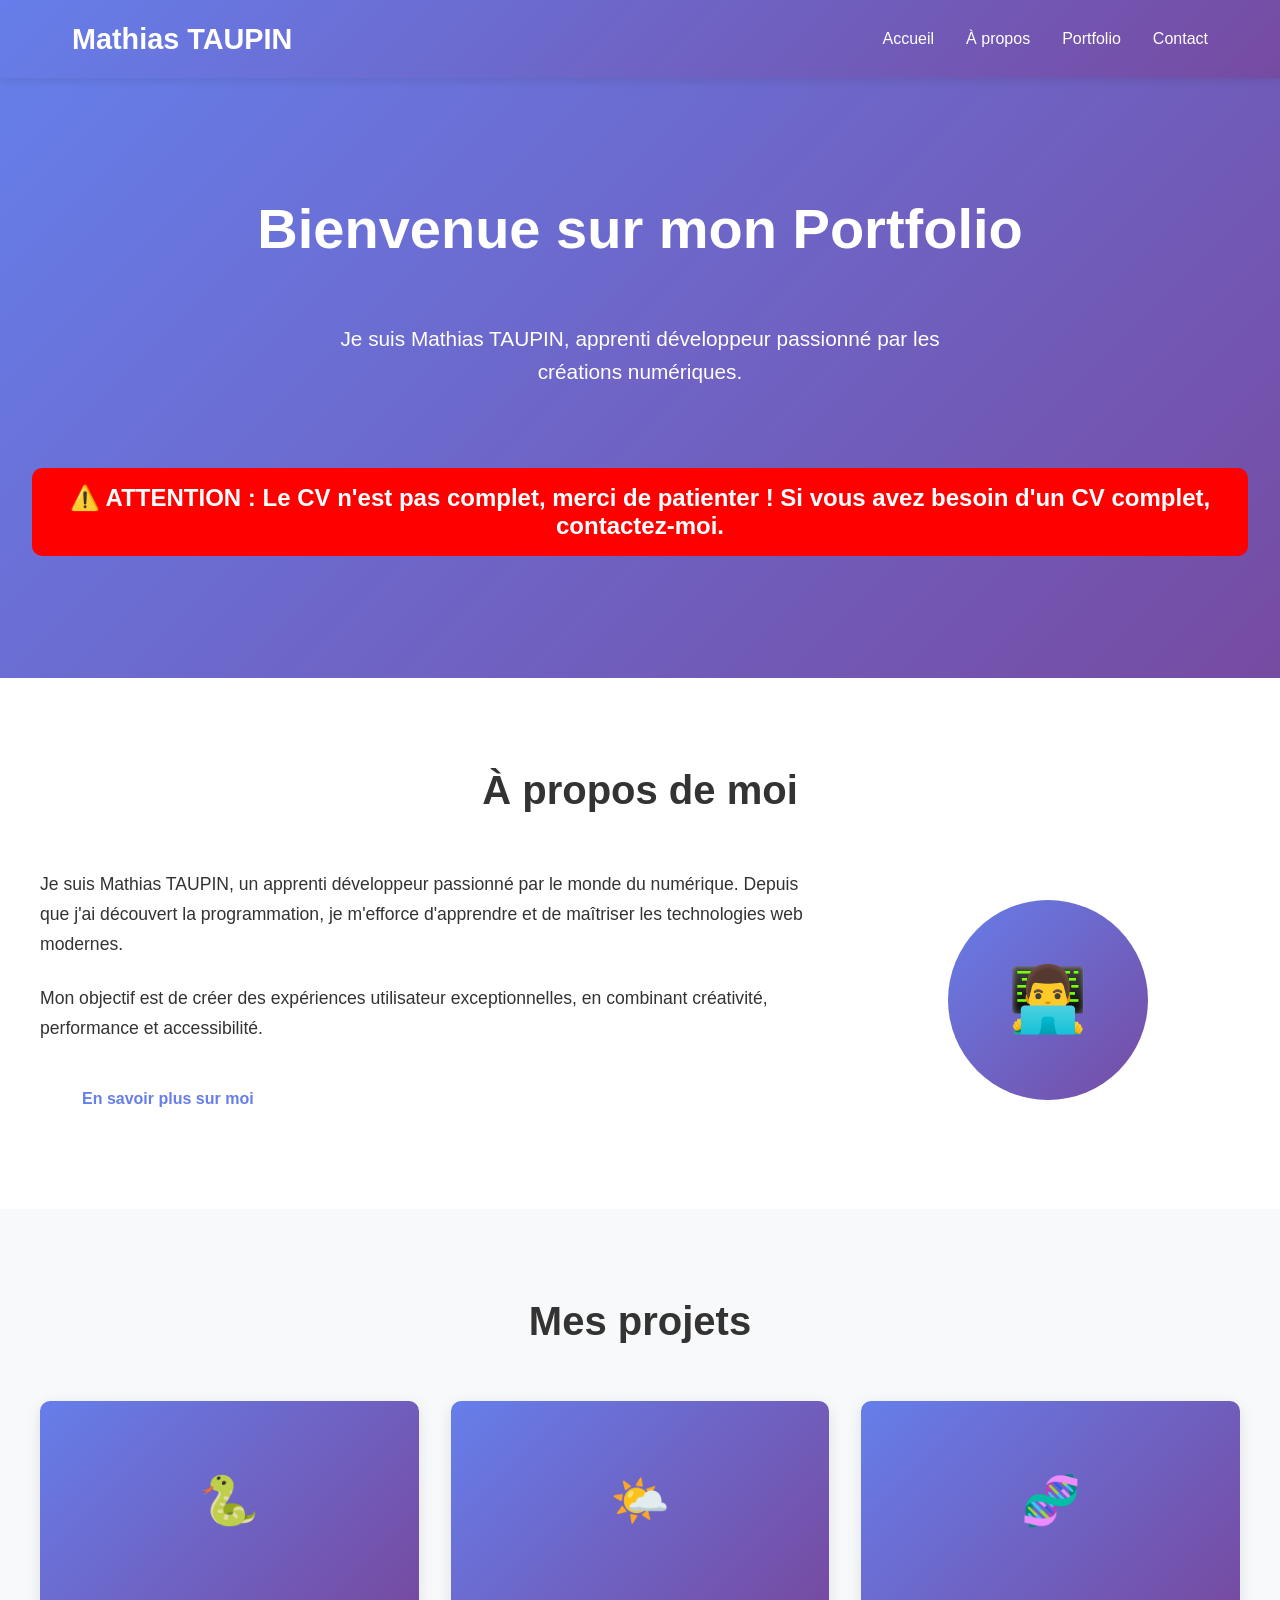
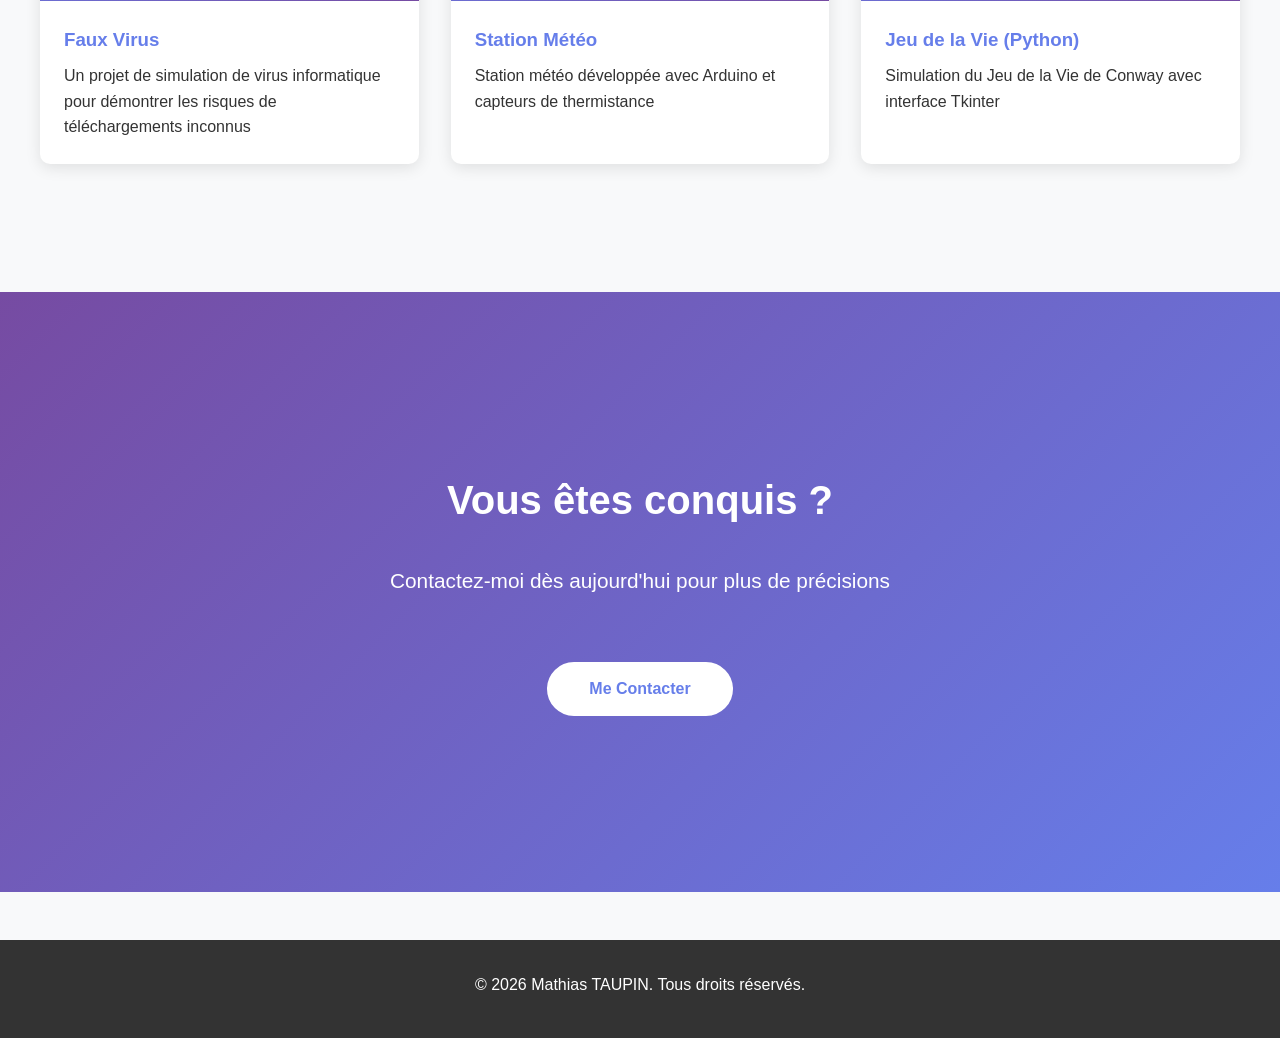
==== index.html @ 93050a23 "tout ajout de jeu de la vie cv corrige de A à Z" ====
<!DOCTYPE html>
<html lang="fr">
<head>
    <meta charset="UTF-8">
    <meta name="viewport" content="width=device-width, initial-scale=1.0">
    <title>Portfolio Mathias TAUPIN</title>
    <link rel="stylesheet" href="css/styles.css">
</head>
<body>
    <!-- Header -->
    <header>
        
        <nav>
            <div class="logo">Mathias TAUPIN</div>
            <ul class="nav-links">
                <li><a onclick="scrollToSection('accueil')">Accueil</a></li>
                <li><a href="about/index.html">À propos</a></li>
                <li><a onclick="scrollToSection('portfolio')">Portfolio</a></li>
                <li><a href="contact/index.html">Contact</a></li>
            </ul>
            <button class="toggle-menu" onclick="toggleMenu()">☰</button>
        </nav>
    </header>

    <!-- Hero Section -->
    <section class="hero" id="accueil">
        <h1>Bienvenue sur mon Portfolio</h1>
        <p>Je suis Mathias TAUPIN, apprenti développeur passionné par les créations numériques.</p>
        <button style="background: red; color: white; padding: 1rem; font-size: 1.5rem; font-weight: bold; text-align: center; border-radius: 10px; margin: 1rem 0; border: none; cursor: pointer; display: block; width: 100%;" onclick="alert('Contactez-moi : mathiastaupin.contact@gmail.com')">
            ⚠️ ATTENTION : Le CV n'est pas complet, merci de patienter ! Si vous avez besoin d'un CV complet, contactez-moi.
        </button>
    </section>

    <!-- About Section -->
    <section class="about">
        <div class="about-container">
            <h2 class="section-title">À propos de moi</h2>
            <div class="about-content">
                <div class="about-text">
                    <p>Je suis Mathias TAUPIN, un apprenti développeur passionné par le monde du numérique. Depuis que j'ai découvert la programmation, je m'efforce d'apprendre et de maîtriser les technologies web modernes.</p>
                    <p>Mon objectif est de créer des expériences utilisateur exceptionnelles, en combinant créativité, performance et accessibilité.</p>
                    <a href="about/index.html" class="cta-button">En savoir plus sur moi</a>
                </div>
                <div class="about-image">
                    <!-- Vous pouvez ajouter une photo ici -->
                    <div class="placeholder-image">👨‍💻</div>
                </div>
            </div>
        </div>
    </section>

    <!-- Portfolio Section -->
    <section class="portfolio" id="portfolio">
        <div class="portfolio-container">
            <h2 class="section-title">Mes projets</h2>
            <div class="portfolio-grid">
                <article class="portfolio-item" onclick="window.location.href='projects/01-faux-virus/index.html'">
                    <div class="portfolio-image">🐍</div>
                    <div class="portfolio-info">
                        <h3>Faux Virus</h3>
                        <p>Un projet de simulation de virus informatique pour démontrer les risques de téléchargements inconnus</p>
                    </div>
                </article>
                <article class="portfolio-item" onclick="window.location.href='projects/02-station-meteo/index.html'">
                    <div class="portfolio-image">🌤️</div>
                    <div class="portfolio-info">
                        <h3>Station Météo</h3>
                        <p>Station météo développée avec Arduino et capteurs de thermistance</p>
                    </div>
                </article>
                <article class="portfolio-item" onclick="window.location.href='projects/03-jeu-de-la-vie/index.html'">
                    <div class="portfolio-image">🧬</div>
                    <div class="portfolio-info">
                        <h3>Jeu de la Vie (Python)</h3>
                        <p>Simulation du Jeu de la Vie de Conway avec interface Tkinter</p>
                    </div>
                </article>
            </div>
        </div>
    </section>

    <!-- Contact Section -->
    <section class="hero" id="contact" style="background: linear-gradient(135deg, #764ba2 0%, #667eea 100%); margin-top: 3rem;">
        <h2 style="font-size: 2.5rem;">Vous êtes conquis ?</h2>
        <p>Contactez-moi dès aujourd'hui pour plus de précisions</p>
        <button class="cta-button" onclick="window.location.href='contact/index.html'">Me Contacter</button>
    </section>

    <!-- Footer -->
    <footer>
        <p>&copy; 2026 Mathias TAUPIN. Tous droits réservés.</p>
    </footer>

    <script src="js/script.js"></script>
</body>
</html>
---- css/styles.css ----
* {
    margin: 0;
    padding: 0;
    box-sizing: border-box;
}

body {
    font-family: 'Segoe UI', Tahoma, Geneva, Verdana, sans-serif;
    line-height: 1.6;
    color: #333;
    background: #f8f9fa;
}

/* Header et Navigation */
header {
    background: linear-gradient(135deg, #667eea 0%, #764ba2 100%);
    color: white;
    padding: 1rem 0;
    position: sticky;
    top: 0;
    z-index: 100;
    box-shadow: 0 2px 10px rgba(0,0,0,0.1);
}

nav {
    display: flex;
    justify-content: space-between;
    align-items: center;
    max-width: 1200px;
    margin: 0 auto;
    padding: 0 2rem;
}

.logo {
    font-size: 1.8rem;
    font-weight: bold;
}

.nav-links {
    display: flex;
    list-style: none;
    gap: 2rem;
}

.nav-links a {
    color: white;
    text-decoration: none;
    transition: opacity 0.3s;
    cursor: pointer;
}

.nav-links a:hover {
    opacity: 0.8;
    text-decoration: underline;
}

.toggle-menu {
    display: none;
    background: none;
    border: none;
    color: white;
    font-size: 1.5rem;
    cursor: pointer;
}

/* Section Hero */
.hero {
    background: linear-gradient(135deg, #667eea 0%, #764ba2 100%);
    color: white;
    padding: 6rem 2rem;
    text-align: center;
    min-height: 600px;
    display: flex;
    align-items: center;
    justify-content: center;
    flex-direction: column;
    gap: 2rem;
}

.hero h1 {
    font-size: 3.5rem;
    margin-bottom: 1rem;
    animation: slideDown 0.8s ease-out;
}

.hero p {
    font-size: 1.3rem;
    max-width: 600px;
    margin-bottom: 2rem;
    animation: fadeIn 1s ease-out;
}

.cta-button {
    display: inline-block;
    background: white;
    color: #667eea;
    padding: 1rem 2.5rem;
    border-radius: 50px;
    text-decoration: none;
    font-weight: bold;
    transition: all 0.3s;
    border: 2px solid white;
    cursor: pointer;
    font-size: 1rem;
}

.cta-button:hover {
    background: transparent;
    color: white;
    transform: scale(1.05);
}

/* Section About */
.about {
    padding: 5rem 2rem;
    background: white;
}

.about-container {
    max-width: 1200px;
    margin: 0 auto;
}

.about-content {
    display: grid;
    grid-template-columns: 2fr 1fr;
    gap: 3rem;
    align-items: center;
}

.about-text p {
    margin-bottom: 1.5rem;
    font-size: 1.1rem;
    line-height: 1.7;
}

.placeholder-image {
    width: 200px;
    height: 200px;
    background: linear-gradient(135deg, #667eea 0%, #764ba2 100%);
    border-radius: 50%;
    display: flex;
    align-items: center;
    justify-content: center;
    font-size: 4rem;
    color: white;
    margin: 0 auto;
}

/* Section Features */
.features {
    max-width: 1200px;
    margin: -50px auto 3rem;
    padding: 0 2rem;
}

.features-grid {
    display: grid;
    grid-template-columns: repeat(auto-fit, minmax(280px, 1fr));
    gap: 2rem;
}

.feature-card {
    background: white;
    padding: 2rem;
    border-radius: 10px;
    text-align: center;
    box-shadow: 0 4px 15px rgba(0,0,0,0.1);
    transition: transform 0.3s, box-shadow 0.3s;
}

.feature-card:hover {
    transform: translateY(-10px);
    box-shadow: 0 8px 25px rgba(0,0,0,0.15);
}

.feature-icon {
    font-size: 3rem;
    margin-bottom: 1rem;
}

.feature-card h3 {
    margin-bottom: 1rem;
    color: #667eea;
}

/* Section Services */
.services {
    padding: 5rem 2rem;
    background: white;
}

.services-container {
    max-width: 1200px;
    margin: 0 auto;
}

.section-title {
    text-align: center;
    font-size: 2.5rem;
    margin-bottom: 3rem;
    color: #333;
}

.services-grid {
    display: grid;
    grid-template-columns: repeat(auto-fit, minmax(250px, 1fr));
    gap: 2rem;
}

.service-item {
    padding: 2rem;
    border-left: 4px solid #667eea;
    background: #f8f9fa;
    border-radius: 8px;
    transition: all 0.3s;
}

.service-item:hover {
    background: white;
    box-shadow: 0 5px 20px rgba(0,0,0,0.1);
    border-left-color: #764ba2;
}

.service-item h4 {
    color: #667eea;
    margin-bottom: 1rem;
    font-size: 1.3rem;
}

/* Section Portfolio */
.portfolio {
    padding: 5rem 2rem;
    background: #f8f9fa;
}

.portfolio-container {
    max-width: 1200px;
    margin: 0 auto;
}

.portfolio-grid {
    display: grid;
    grid-template-columns: repeat(auto-fit, minmax(300px, 1fr));
    gap: 2rem;
}

.portfolio-item {
    background: white;
    border-radius: 10px;
    overflow: hidden;
    box-shadow: 0 4px 15px rgba(0,0,0,0.1);
    transition: transform 0.3s;
}

.portfolio-item:hover {
    transform: scale(1.05);
}

.portfolio-image {
    width: 100%;
    height: 200px;
    background: linear-gradient(135deg, #667eea 0%, #764ba2 100%);
    display: flex;
    align-items: center;
    justify-content: center;
    font-size: 3rem;
    color: white;
}

.portfolio-info {
    padding: 1.5rem;
}

.portfolio-info h3 {
    color: #667eea;
    margin-bottom: 0.5rem;
}

/* Footer */
footer {
    background: #333;
    color: white;
    text-align: center;
    padding: 2rem;
    margin-top: 3rem;
}

footer p {
    margin-bottom: 0.5rem;
}

.social-links {
    margin-top: 1rem;
    display: flex;
    justify-content: center;
    gap: 1.5rem;
}

.social-links a {
    color: white;
    text-decoration: none;
    font-size: 1.2rem;
    transition: color 0.3s;
}

.social-links a:hover {
    color: #667eea;
}

/* Animations */
@keyframes slideDown {
    from {
        opacity: 0;
        transform: translateY(-30px);
    }
    to {
        opacity: 1;
        transform: translateY(0);
    }
}

@keyframes fadeIn {
    from {
        opacity: 0;
    }
    to {
        opacity: 1;
    }
}

/* Responsive Design */
@media (max-width: 768px) {
    .nav-links {
        display: none;
        position: absolute;
        top: 60px;
        right: 0;
        background: #667eea;
        flex-direction: column;
        width: 100%;
        text-align: center;
        gap: 1rem;
        padding: 2rem 0;
    }

    .nav-links.active {
        display: flex;
    }

    .toggle-menu {
        display: block;
    }

    .hero h1 {
        font-size: 2rem;
    }

    .hero p {
        font-size: 1rem;
    }

    .section-title {
        font-size: 2rem;
    }

    nav {
        padding: 0 1rem;
    }

    .features {
        margin-top: -30px;
    }

    .about-content {
        grid-template-columns: 1fr;
        text-align: center;
    }

    .placeholder-image {
        width: 150px;
        height: 150px;
        font-size: 3rem;
    }
}

@media (max-width: 480px) {
    .hero {
        padding: 3rem 1rem;
        min-height: 400px;
    }

    .hero h1 {
        font-size: 1.8rem;
    }

    .cta-button {
        padding: 0.8rem 1.5rem;
        font-size: 0.9rem;
    }
}
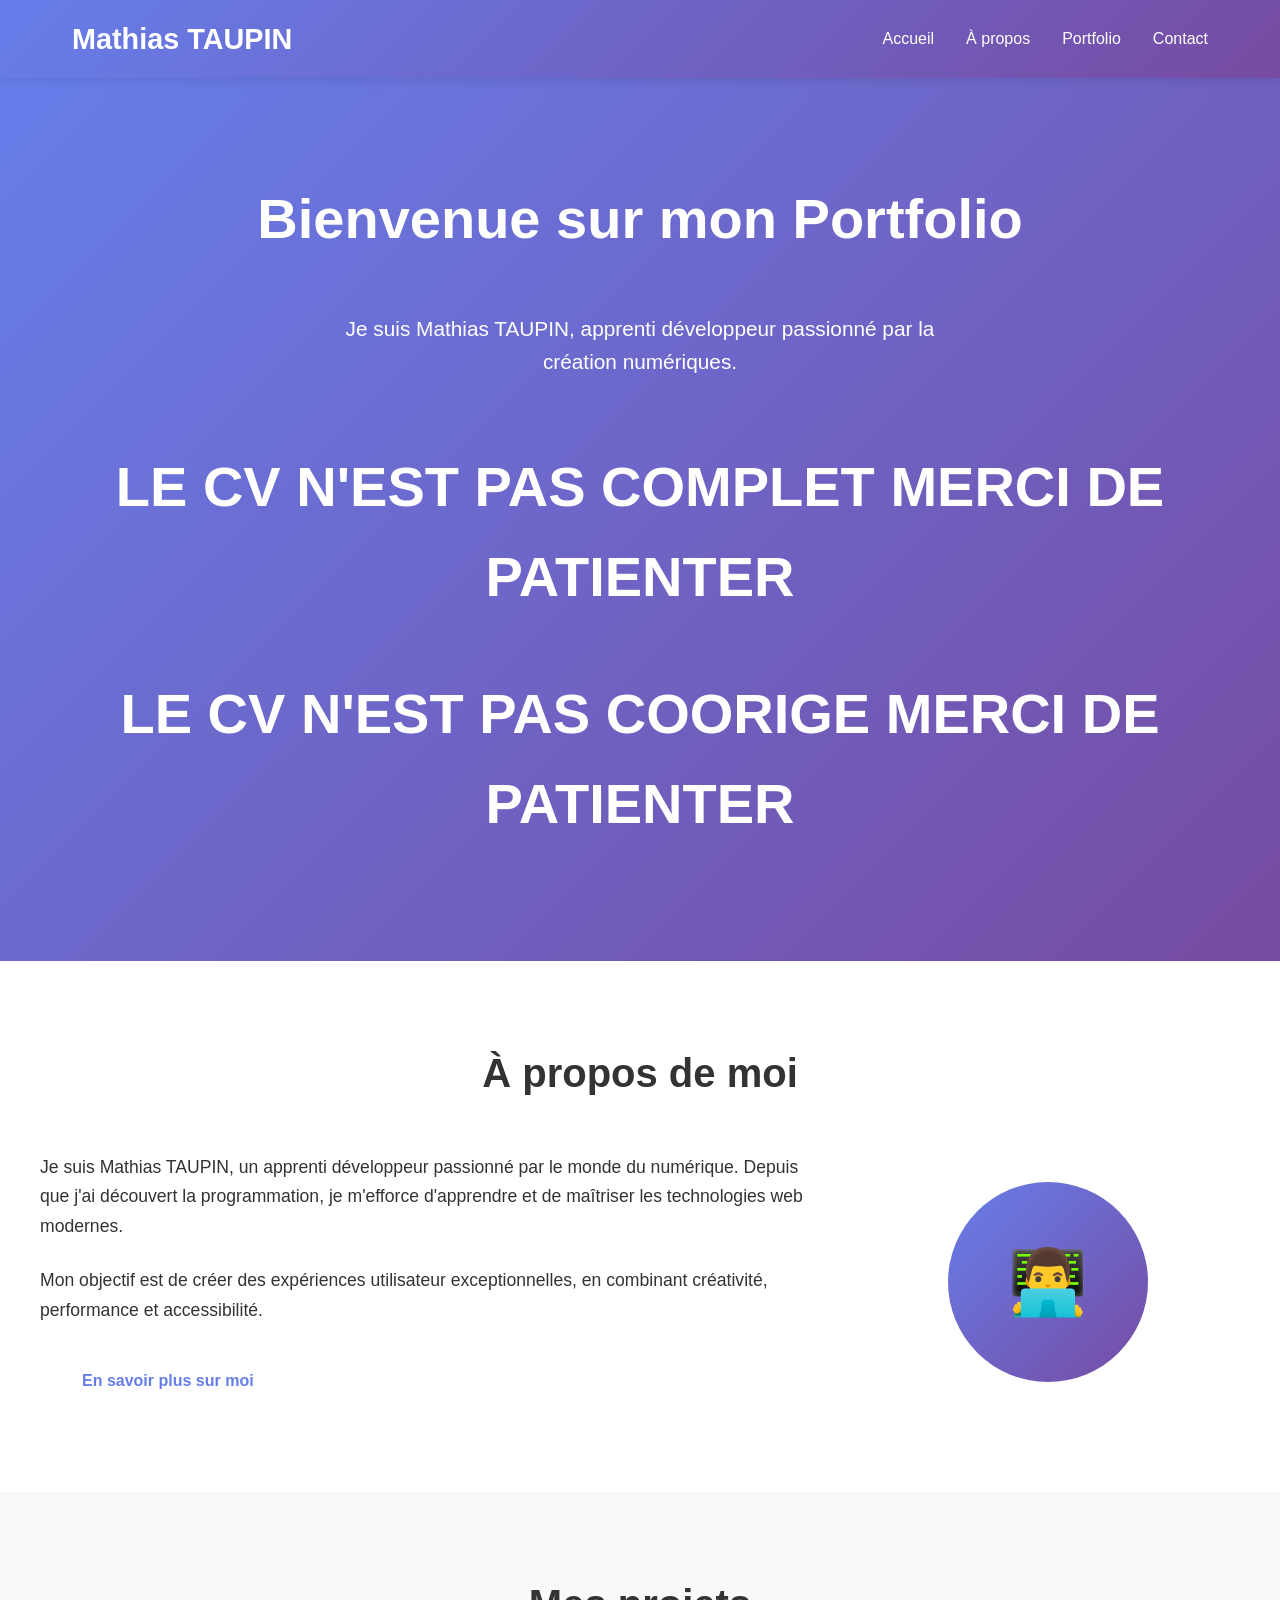
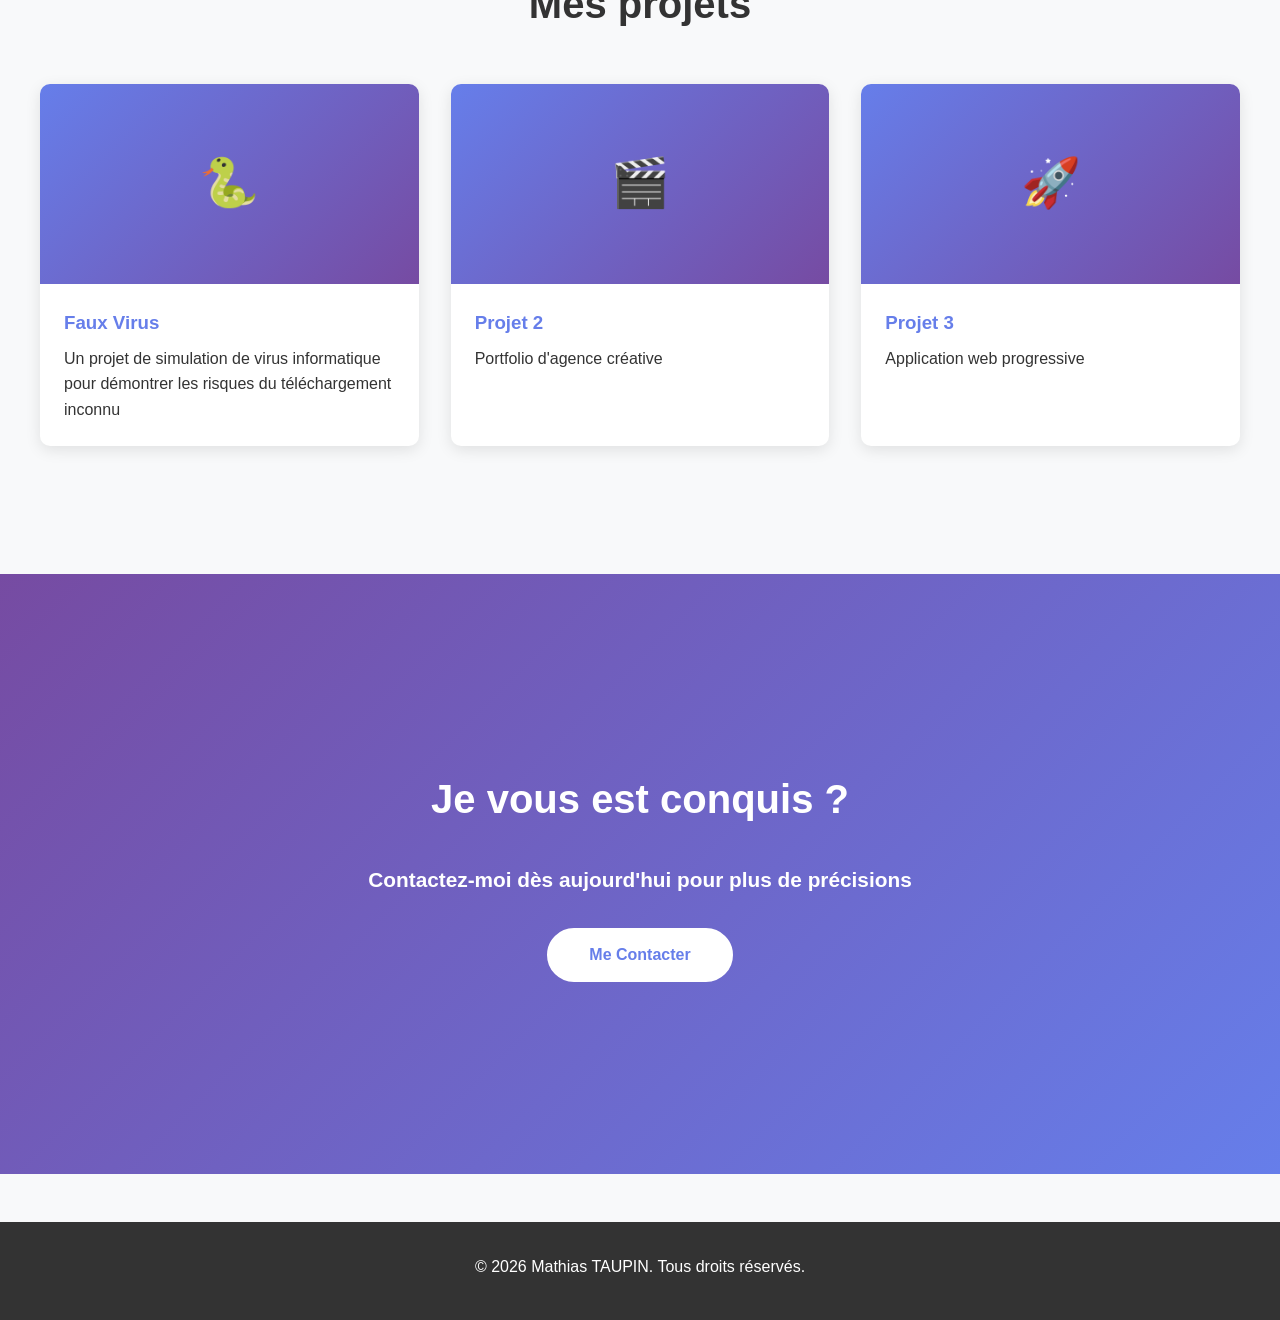
==== commit d43a218e: "Update index.html" ====
--- a/index.html
+++ b/index.html
@@ -16,7 +16,7 @@
                 <li><a onclick="scrollToSection('accueil')">Accueil</a></li>
                 <li><a href="about/index.html">À propos</a></li>
                 <li><a onclick="scrollToSection('portfolio')">Portfolio</a></li>
-                <li><a href="contact/index.html">Contact</a></li>
+                <li><a onclick="scrollToSection('contact')">Contact</a></li>
             </ul>
             <button class="toggle-menu" onclick="toggleMenu()">☰</button>
         </nav>
@@ -25,10 +25,9 @@
     <!-- Hero Section -->
     <section class="hero" id="accueil">
         <h1>Bienvenue sur mon Portfolio</h1>
-        <p>Je suis Mathias TAUPIN, apprenti développeur passionné par les créations numériques.</p>
-        <button style="background: red; color: white; padding: 1rem; font-size: 1.5rem; font-weight: bold; text-align: center; border-radius: 10px; margin: 1rem 0; border: none; cursor: pointer; display: block; width: 100%;" onclick="alert('Contactez-moi : mathiastaupin.contact@gmail.com')">
-            ⚠️ ATTENTION : Le CV n'est pas complet, merci de patienter ! Si vous avez besoin d'un CV complet, contactez-moi.
-        </button>
+        <p>Je suis Mathias TAUPIN, apprenti développeur passionné par la création numériques.</p>
+        <h1> LE CV N'EST PAS COMPLET MERCI DE PATIENTER</h1>
+        <h1> LE CV N'EST PAS COORIGE MERCI DE PATIENTER</h1>
     </section>
 
     <!-- About Section -->
@@ -58,21 +57,21 @@
                     <div class="portfolio-image">🐍</div>
                     <div class="portfolio-info">
                         <h3>Faux Virus</h3>
-                        <p>Un projet de simulation de virus informatique pour démontrer les risques de téléchargements inconnus</p>
+                        <p>Un projet de simulation de virus informatique pour démontrer les risques du téléchargement inconnu</p>
                     </div>
                 </article>
-                <article class="portfolio-item" onclick="window.location.href='projects/02-station-meteo/index.html'">
-                    <div class="portfolio-image">🌤️</div>
+                <article class="portfolio-item">
+                    <div class="portfolio-image">🎬</div>
                     <div class="portfolio-info">
-                        <h3>Station Météo</h3>
-                        <p>Station météo développée avec Arduino et capteurs de thermistance</p>
+                        <h3>Projet 2</h3>
+                        <p>Portfolio d'agence créative</p>
                     </div>
                 </article>
-                <article class="portfolio-item" onclick="window.location.href='projects/03-jeu-de-la-vie/index.html'">
-                    <div class="portfolio-image">🧬</div>
+                <article class="portfolio-item">
+                    <div class="portfolio-image">🚀</div>
                     <div class="portfolio-info">
-                        <h3>Jeu de la Vie (Python)</h3>
-                        <p>Simulation du Jeu de la Vie de Conway avec interface Tkinter</p>
+                        <h3>Projet 3</h3>
+                        <p>Application web progressive</p>
                     </div>
                 </article>
             </div>
@@ -81,9 +80,9 @@
 
     <!-- Contact Section -->
     <section class="hero" id="contact" style="background: linear-gradient(135deg, #764ba2 0%, #667eea 100%); margin-top: 3rem;">
-        <h2 style="font-size: 2.5rem;">Vous êtes conquis ?</h2>
+        <h2 style="font-size: 2.5rem;">Je vous est conquis ? <h2>
         <p>Contactez-moi dès aujourd'hui pour plus de précisions</p>
-        <button class="cta-button" onclick="window.location.href='contact/index.html'">Me Contacter</button>
+        <button class="cta-button" onclick="alert('Contactez-moi : mathiastaupin.contact@gmail.com')">Me Contacter</button>
     </section>
 
     <!-- Footer -->
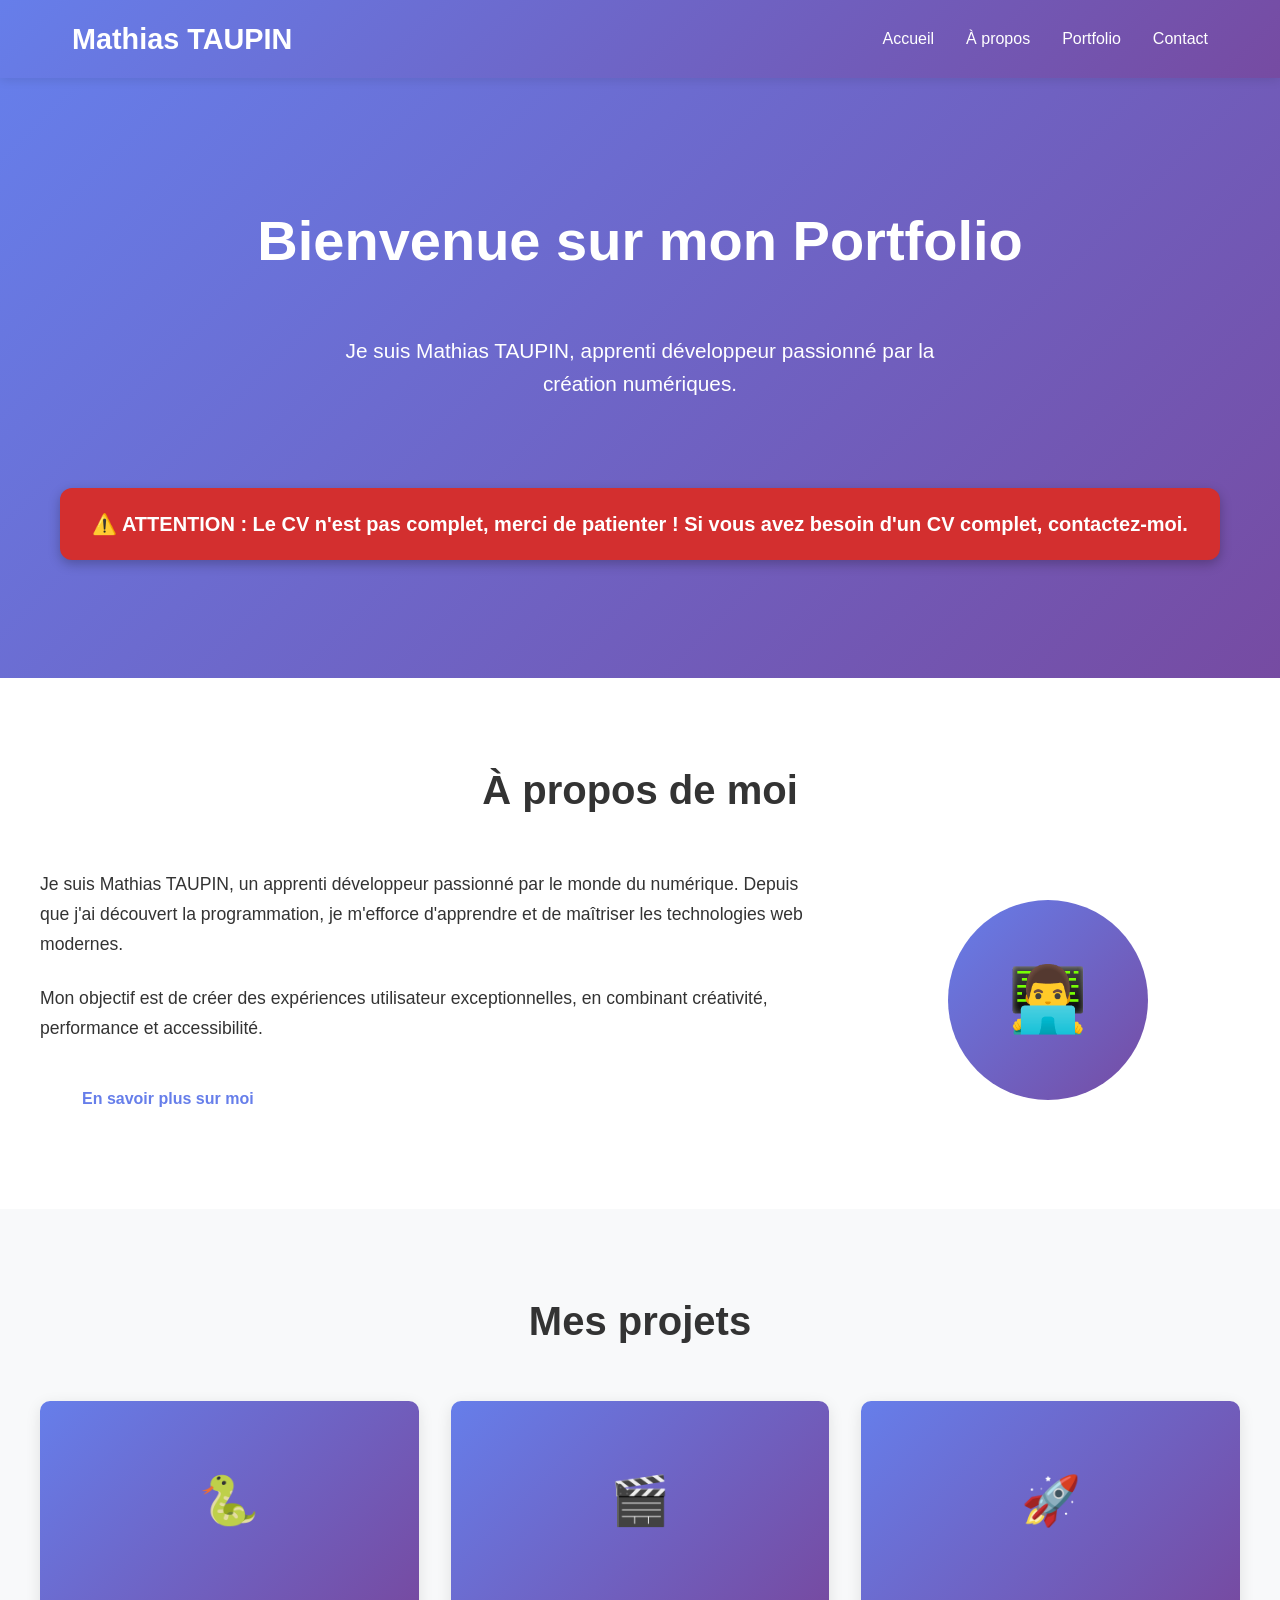
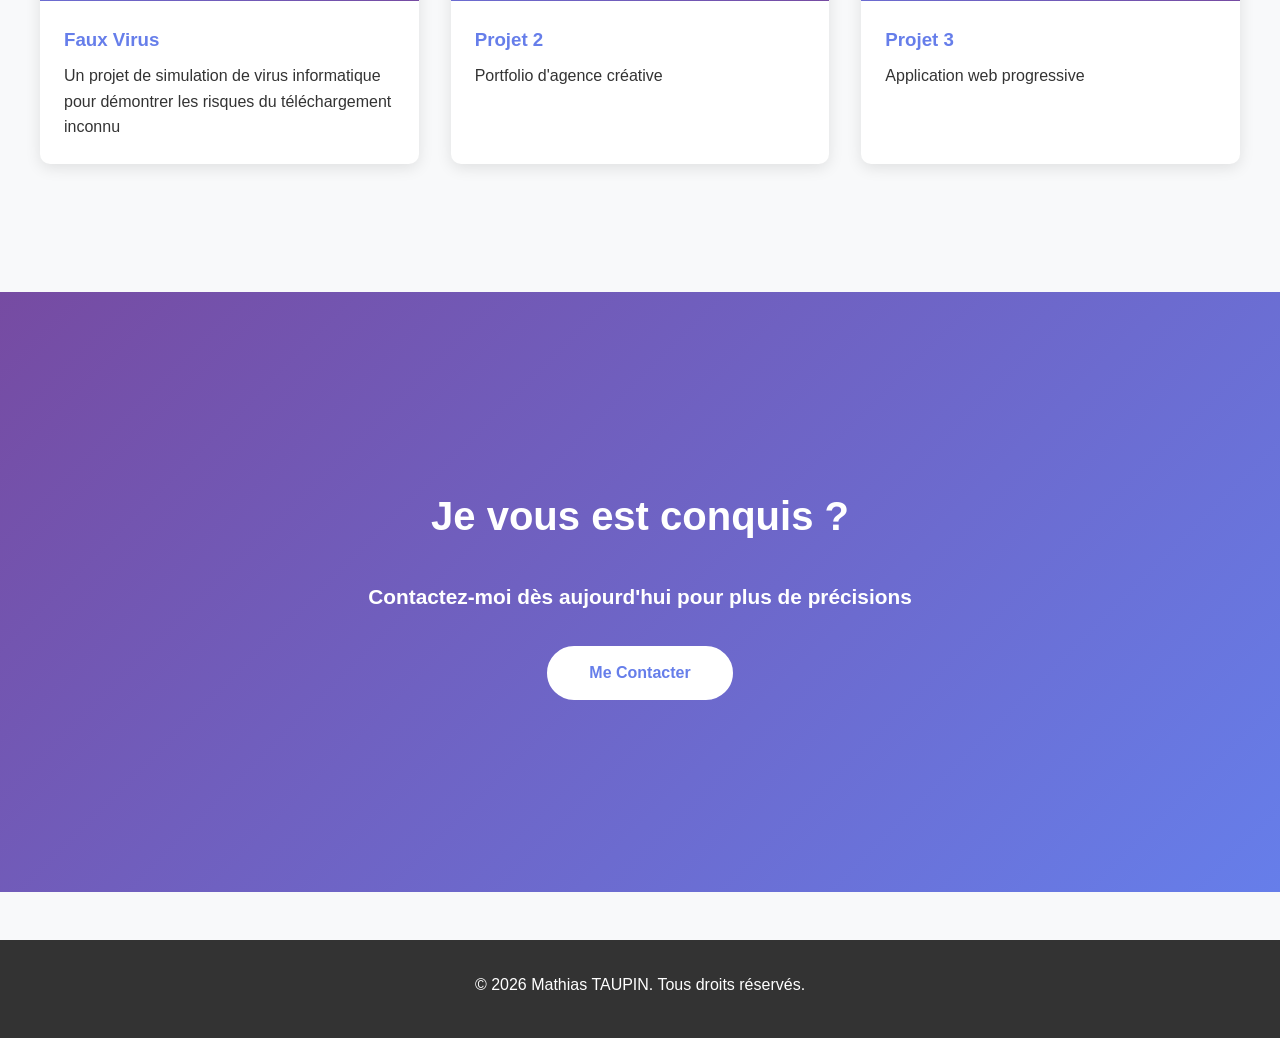
==== commit a426f24b: "pas complet btn" ====
--- a/index.html
+++ b/index.html
@@ -26,8 +26,7 @@
     <section class="hero" id="accueil">
         <h1>Bienvenue sur mon Portfolio</h1>
         <p>Je suis Mathias TAUPIN, apprenti développeur passionné par la création numériques.</p>
-        <h1> LE CV N'EST PAS COMPLET MERCI DE PATIENTER</h1>
-        <h1> LE CV N'EST PAS COORIGE MERCI DE PATIENTER</h1>
+        <div role="alert" style="display: inline-block; margin-top: 1.5rem; padding: 1.25rem 2rem; background-color: #d32f2f; color: #fff; border: 0; border-radius: 0.75rem; font-size: 1.25rem; font-weight: 700; box-shadow: 0 4px 12px rgba(0, 0, 0, 0.25);">⚠️ ATTENTION : Le CV n'est pas complet, merci de patienter ! Si vous avez besoin d'un CV complet, contactez-moi.</div>
     </section>
 
     <!-- About Section -->
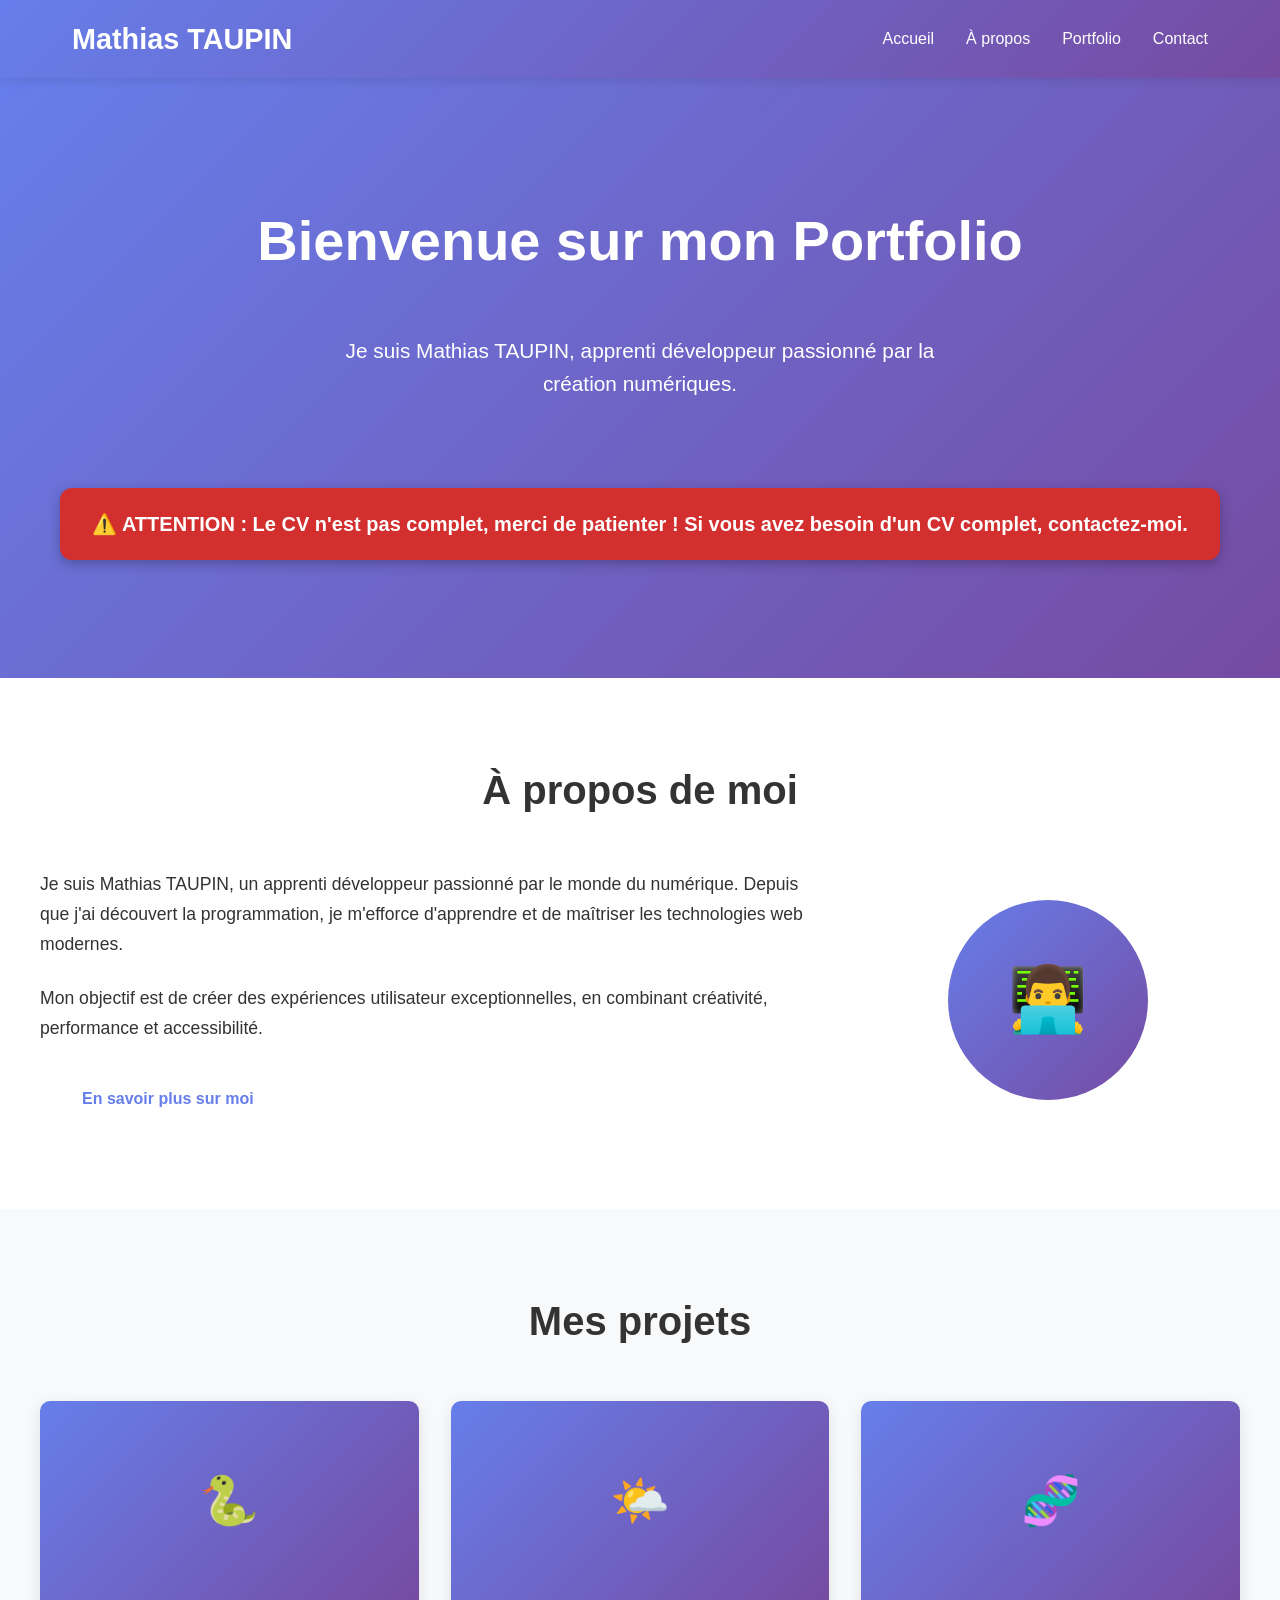
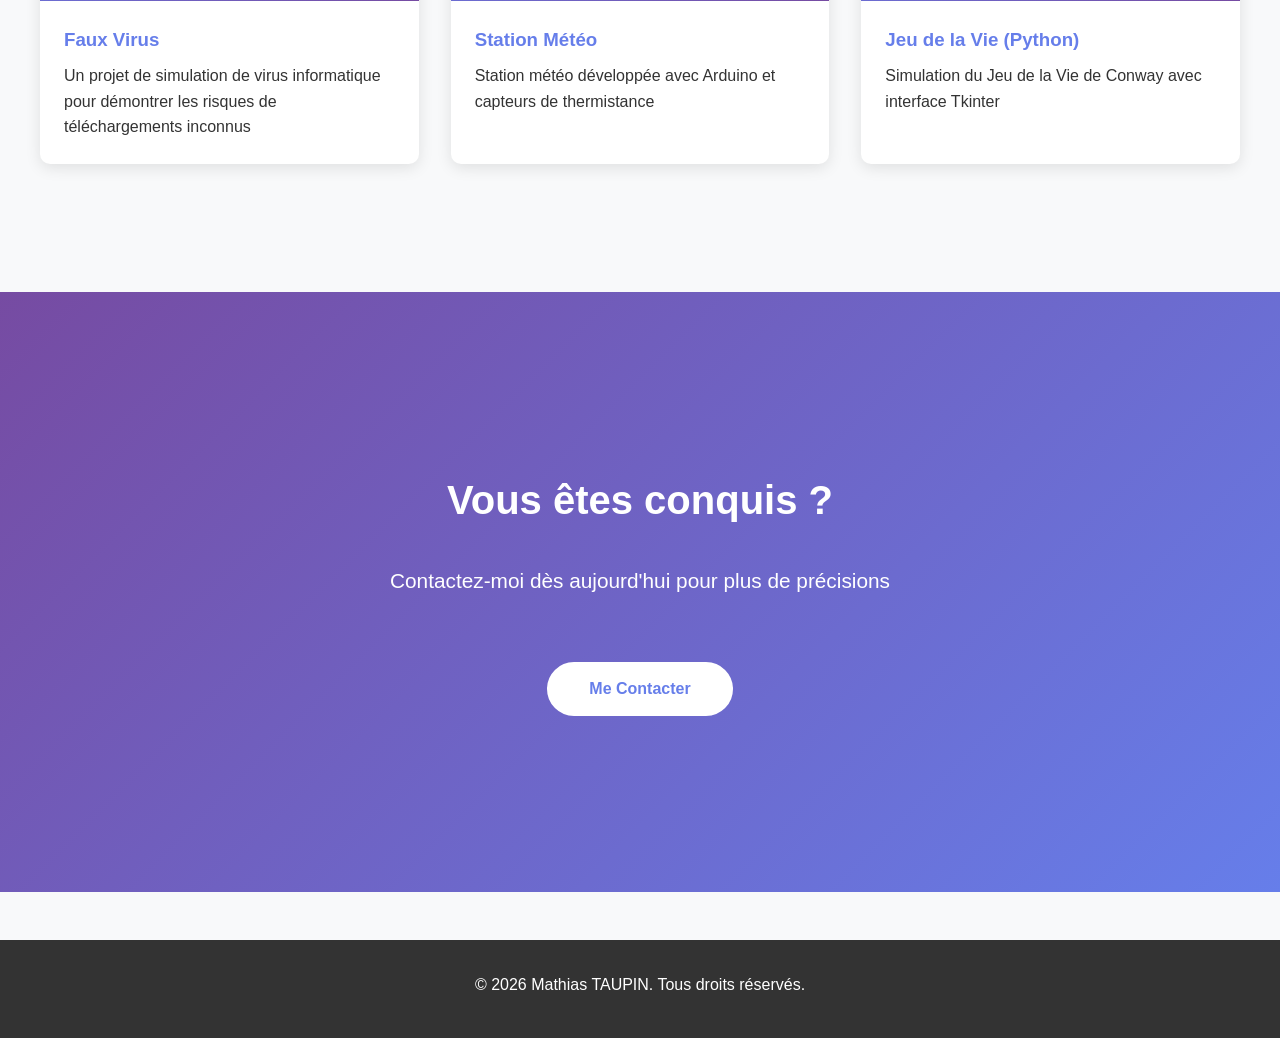
==== commit 0d705ce6: "Merge branch 'main' of https://github.com/MathiasTaupin/CV-DOCKER" ====
--- a/index.html
+++ b/index.html
@@ -16,7 +16,7 @@
                 <li><a onclick="scrollToSection('accueil')">Accueil</a></li>
                 <li><a href="about/index.html">À propos</a></li>
                 <li><a onclick="scrollToSection('portfolio')">Portfolio</a></li>
-                <li><a onclick="scrollToSection('contact')">Contact</a></li>
+                <li><a href="contact/index.html">Contact</a></li>
             </ul>
             <button class="toggle-menu" onclick="toggleMenu()">☰</button>
         </nav>
@@ -56,21 +56,21 @@
                     <div class="portfolio-image">🐍</div>
                     <div class="portfolio-info">
                         <h3>Faux Virus</h3>
-                        <p>Un projet de simulation de virus informatique pour démontrer les risques du téléchargement inconnu</p>
+                        <p>Un projet de simulation de virus informatique pour démontrer les risques de téléchargements inconnus</p>
                     </div>
                 </article>
-                <article class="portfolio-item">
-                    <div class="portfolio-image">🎬</div>
+                <article class="portfolio-item" onclick="window.location.href='projects/02-station-meteo/index.html'">
+                    <div class="portfolio-image">🌤️</div>
                     <div class="portfolio-info">
-                        <h3>Projet 2</h3>
-                        <p>Portfolio d'agence créative</p>
+                        <h3>Station Météo</h3>
+                        <p>Station météo développée avec Arduino et capteurs de thermistance</p>
                     </div>
                 </article>
-                <article class="portfolio-item">
-                    <div class="portfolio-image">🚀</div>
+                <article class="portfolio-item" onclick="window.location.href='projects/03-jeu-de-la-vie/index.html'">
+                    <div class="portfolio-image">🧬</div>
                     <div class="portfolio-info">
-                        <h3>Projet 3</h3>
-                        <p>Application web progressive</p>
+                        <h3>Jeu de la Vie (Python)</h3>
+                        <p>Simulation du Jeu de la Vie de Conway avec interface Tkinter</p>
                     </div>
                 </article>
             </div>
@@ -79,9 +79,9 @@
 
     <!-- Contact Section -->
     <section class="hero" id="contact" style="background: linear-gradient(135deg, #764ba2 0%, #667eea 100%); margin-top: 3rem;">
-        <h2 style="font-size: 2.5rem;">Je vous est conquis ? <h2>
+        <h2 style="font-size: 2.5rem;">Vous êtes conquis ?</h2>
         <p>Contactez-moi dès aujourd'hui pour plus de précisions</p>
-        <button class="cta-button" onclick="alert('Contactez-moi : mathiastaupin.contact@gmail.com')">Me Contacter</button>
+        <button class="cta-button" onclick="window.location.href='contact/index.html'">Me Contacter</button>
     </section>
 
     <!-- Footer -->
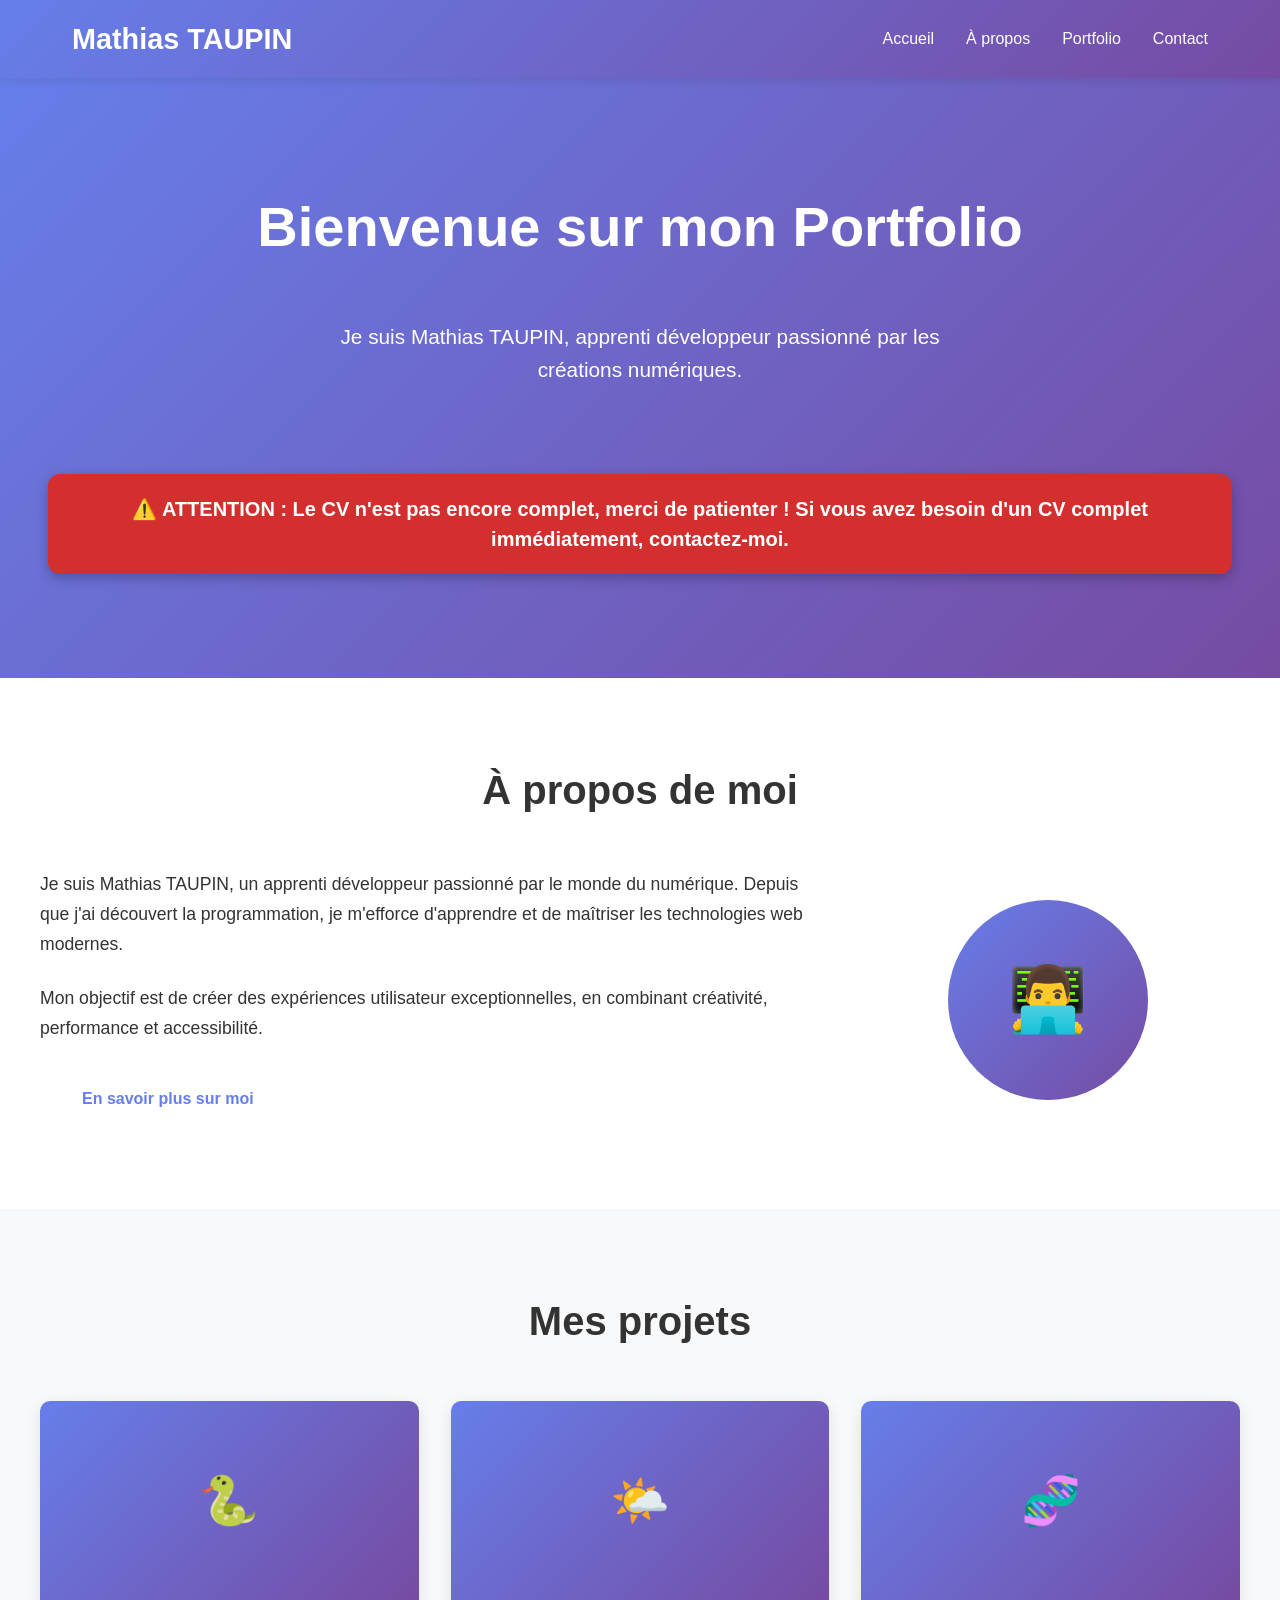
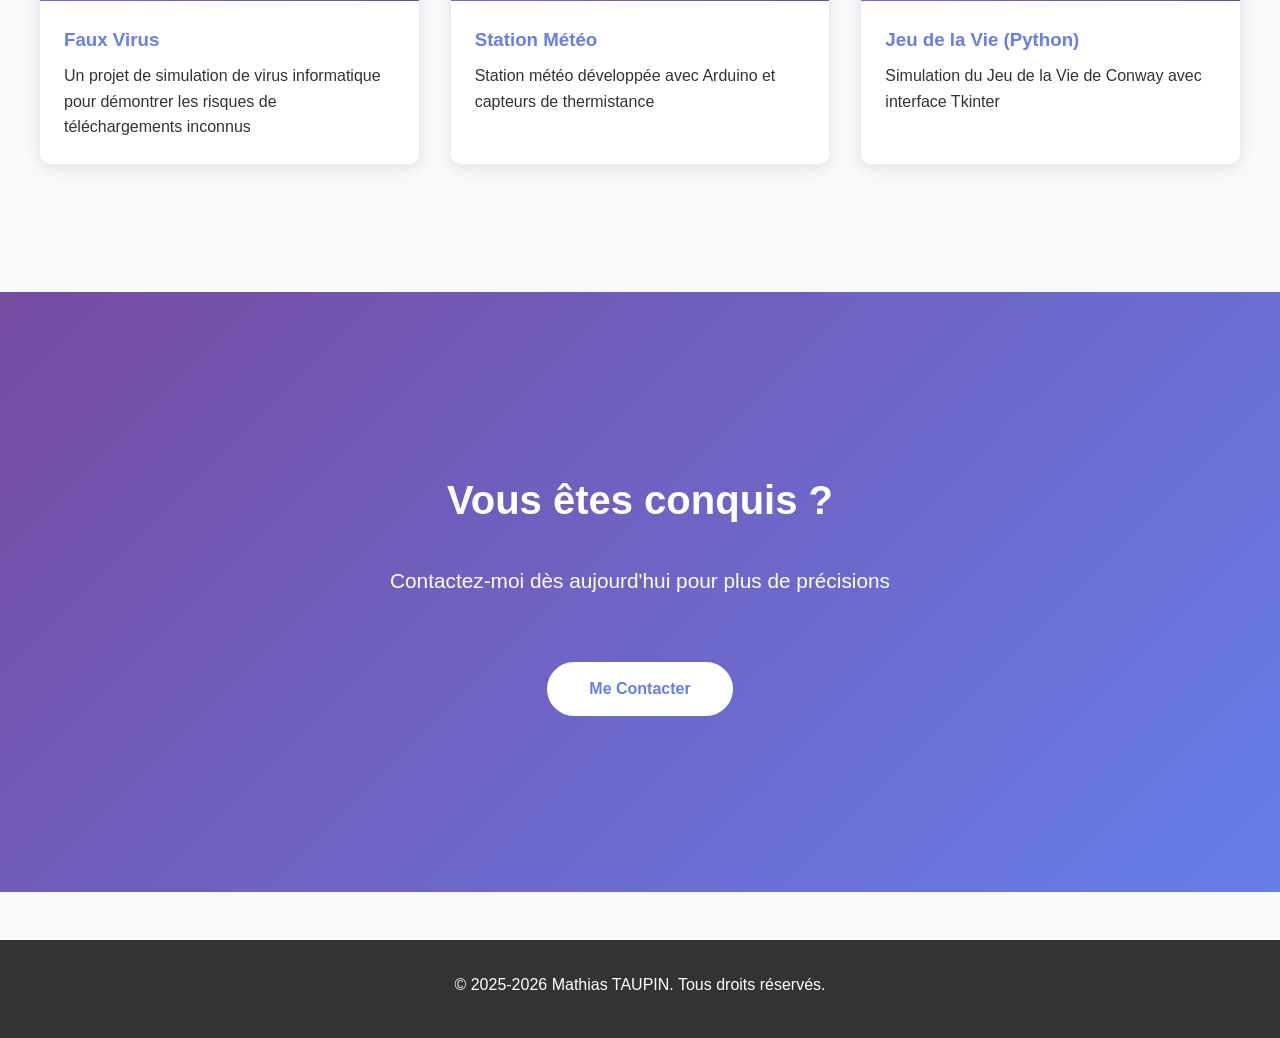
==== commit 2afbdbbb: "main" ====
--- a/index.html
+++ b/index.html
@@ -25,8 +25,8 @@
     <!-- Hero Section -->
     <section class="hero" id="accueil">
         <h1>Bienvenue sur mon Portfolio</h1>
-        <p>Je suis Mathias TAUPIN, apprenti développeur passionné par la création numériques.</p>
-        <div role="alert" style="display: inline-block; margin-top: 1.5rem; padding: 1.25rem 2rem; background-color: #d32f2f; color: #fff; border: 0; border-radius: 0.75rem; font-size: 1.25rem; font-weight: 700; box-shadow: 0 4px 12px rgba(0, 0, 0, 0.25);">⚠️ ATTENTION : Le CV n'est pas complet, merci de patienter ! Si vous avez besoin d'un CV complet, contactez-moi.</div>
+        <p>Je suis Mathias TAUPIN, apprenti développeur passionné par les créations numériques.</p>
+        <a href="contact/index.html" class="warning-banner">⚠️ ATTENTION : Le CV n'est pas encore complet, merci de patienter ! Si vous avez besoin d'un CV complet immédiatement, contactez-moi.</a>
     </section>
 
     <!-- About Section -->
@@ -86,7 +86,7 @@
 
     <!-- Footer -->
     <footer>
-        <p>&copy; 2026 Mathias TAUPIN. Tous droits réservés.</p>
+        <p>&copy; 2025-2026 Mathias TAUPIN. Tous droits réservés.</p>
     </footer>
 
     <script src="js/script.js"></script>
--- a/css/styles.css
+++ b/css/styles.css
@@ -88,6 +88,25 @@
     max-width: 600px;
     margin-bottom: 2rem;
     animation: fadeIn 1s ease-out;
+}
+
+.warning-banner {
+    display: block;
+    max-width: 1200px;
+    width: calc(100% - 2rem);
+    margin: 1.5rem auto 0;
+    padding: 1.25rem 2rem;
+    background-color: #d32f2f;
+    color: #fff;
+    border: 0;
+    border-radius: 0.75rem;
+    font-size: 1.25rem;
+    font-weight: 700;
+    box-shadow: 0 4px 12px rgba(0, 0, 0, 0.25);
+    text-decoration: none;
+    cursor: pointer;
+    text-align: center;
+    line-height: 1.5;
 }
 
 .cta-button {
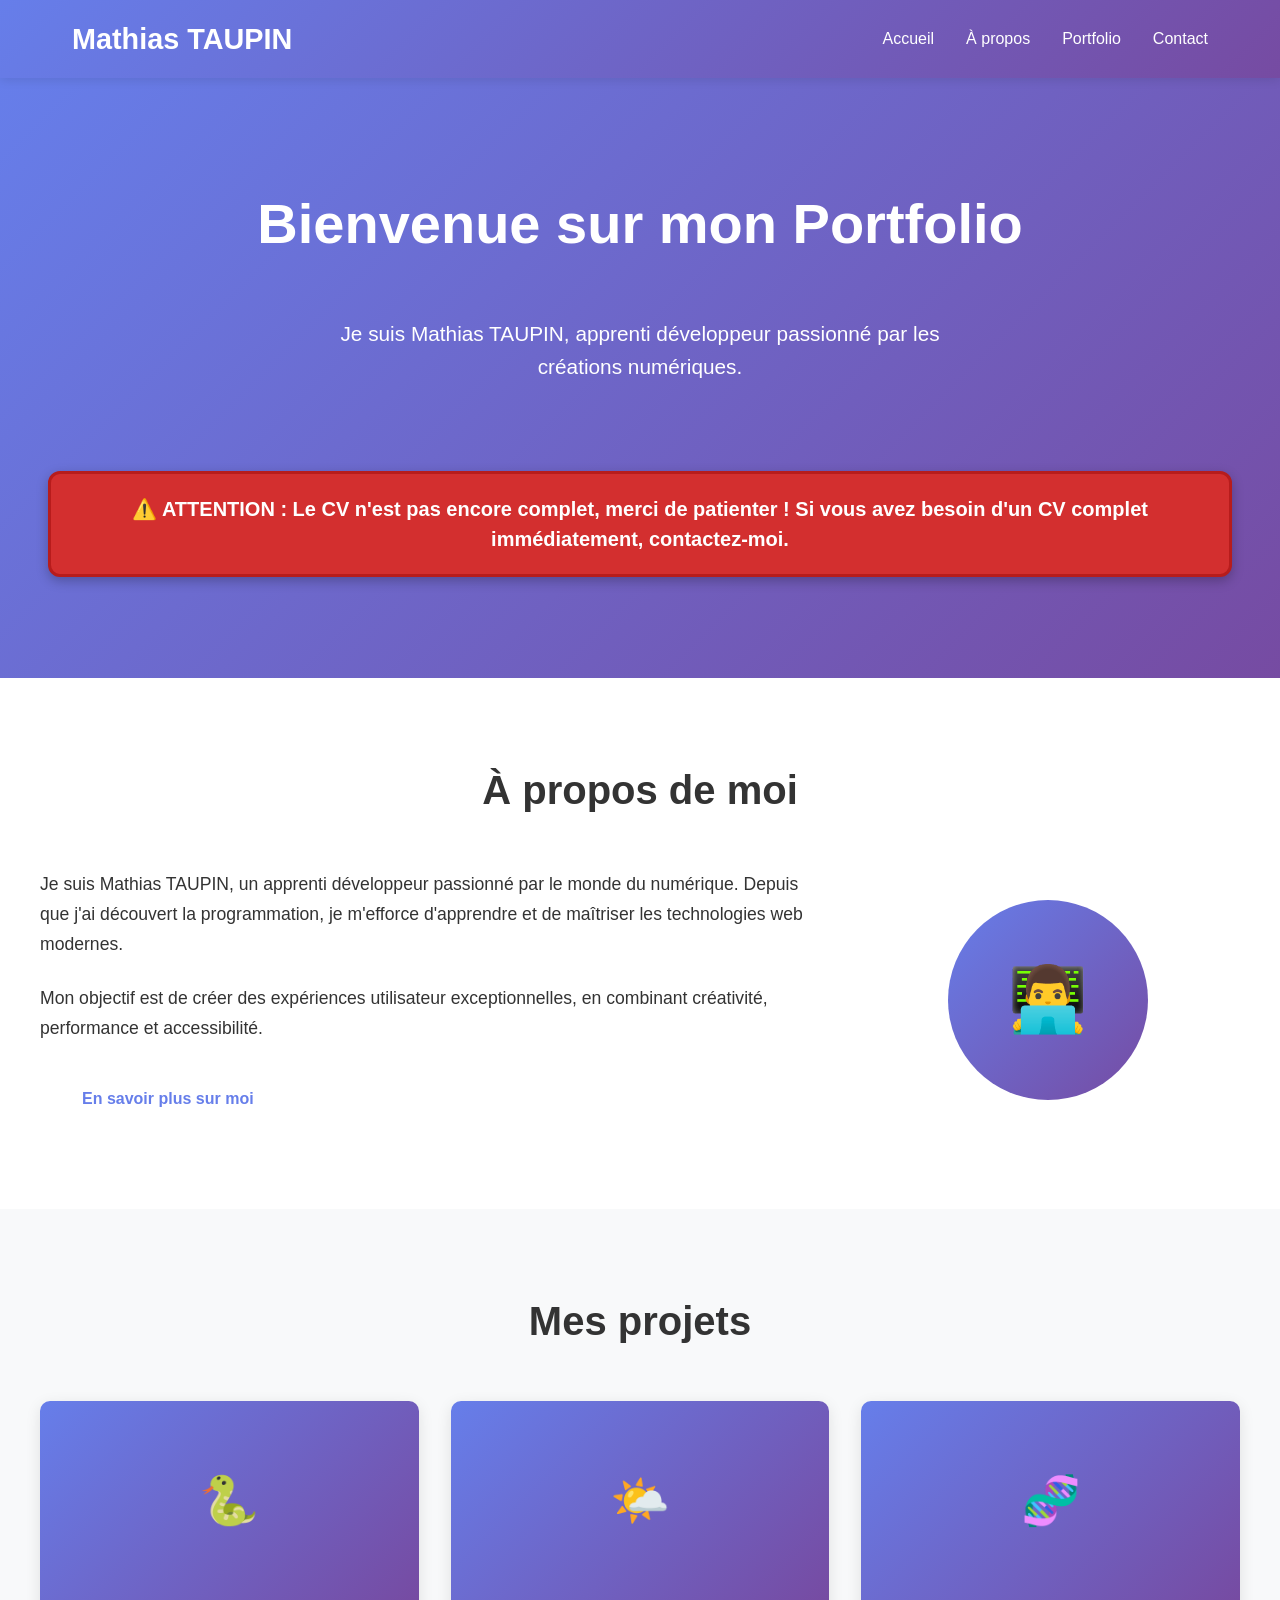
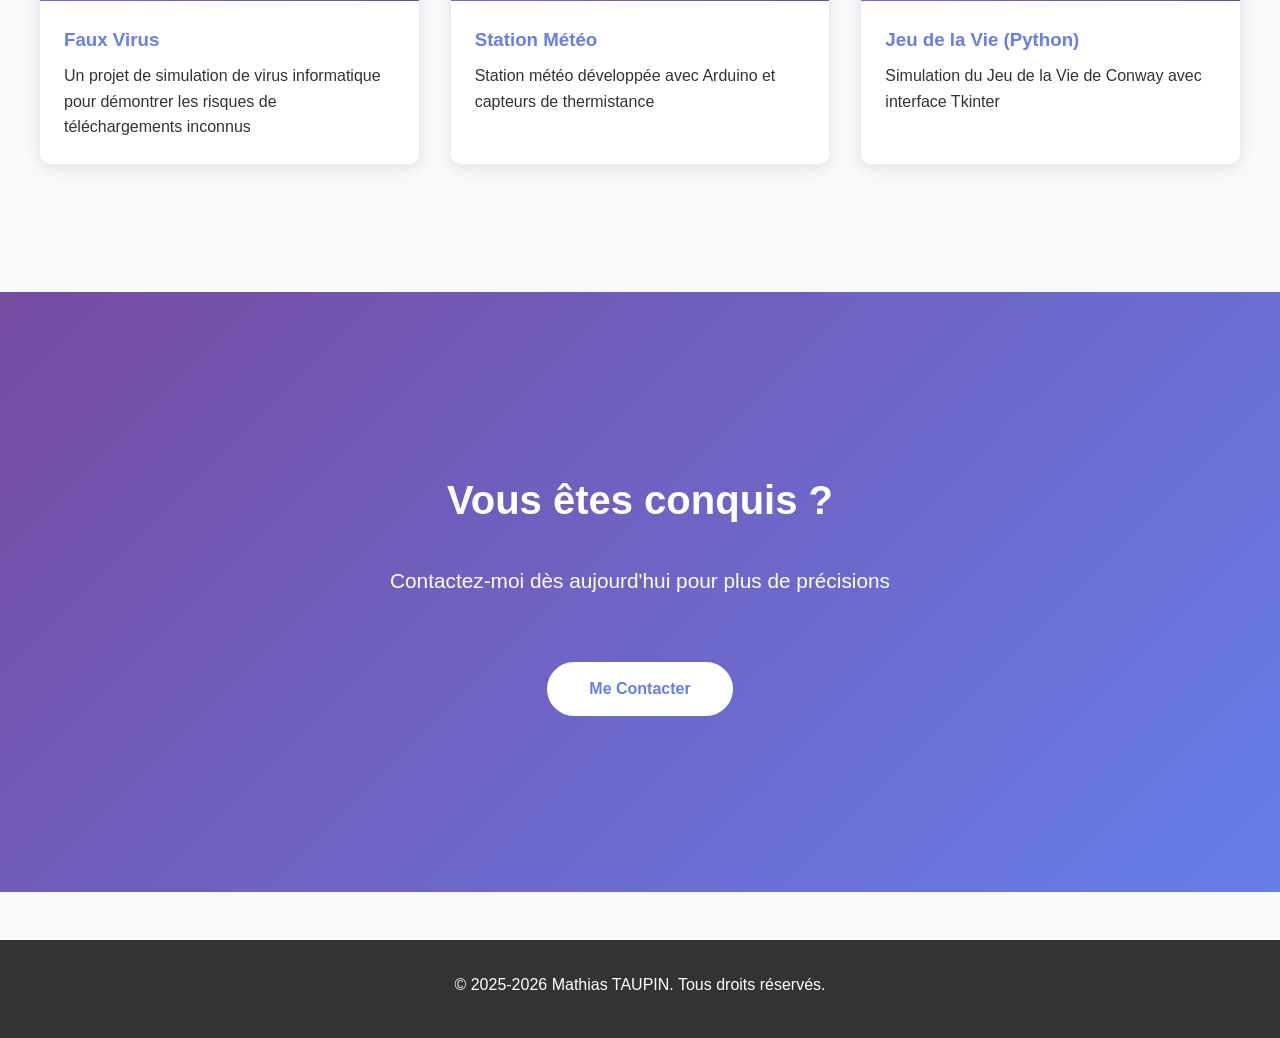
==== commit 9e708863: "maiinx3" ====
--- a/index.html
+++ b/index.html
@@ -26,7 +26,7 @@
     <section class="hero" id="accueil">
         <h1>Bienvenue sur mon Portfolio</h1>
         <p>Je suis Mathias TAUPIN, apprenti développeur passionné par les créations numériques.</p>
-        <a href="contact/index.html" class="warning-banner">⚠️ ATTENTION : Le CV n'est pas encore complet, merci de patienter ! Si vous avez besoin d'un CV complet immédiatement, contactez-moi.</a>
+        <a href="contact/index.html" class="warning-banner" style="display: inline-block; max-width: 1200px; width: calc(100% - 2rem); margin: 1.5rem auto 0; padding: 1.25rem 2rem; background-color: #d32f2f; color: #fff; border: 3px solid #b71c1c; border-radius: 0.75rem; font-size: 1.25rem; font-weight: 700; box-shadow: 0 4px 12px rgba(0, 0, 0, 0.25); text-decoration: none; text-align: center; line-height: 1.5; box-sizing: border-box;">⚠️ ATTENTION : Le CV n'est pas encore complet, merci de patienter ! Si vous avez besoin d'un CV complet immédiatement, contactez-moi.</a>
     </section>
 
     <!-- About Section -->
--- a/css/styles.css
+++ b/css/styles.css
@@ -91,22 +91,30 @@
 }
 
 .warning-banner {
-    display: block;
+    display: inline-block;
     max-width: 1200px;
     width: calc(100% - 2rem);
     margin: 1.5rem auto 0;
     padding: 1.25rem 2rem;
-    background-color: #d32f2f;
-    color: #fff;
-    border: 0;
+    background-color: #d32f2f !important;
+    color: #fff !important;
+    border: 3px solid #b71c1c;
     border-radius: 0.75rem;
     font-size: 1.25rem;
     font-weight: 700;
     box-shadow: 0 4px 12px rgba(0, 0, 0, 0.25);
-    text-decoration: none;
+    text-decoration: none !important;
     cursor: pointer;
     text-align: center;
     line-height: 1.5;
+    box-sizing: border-box;
+}
+
+.warning-banner:hover,
+.warning-banner:focus,
+.warning-banner:visited {
+    color: #fff !important;
+    text-decoration: none !important;
 }
 
 .cta-button {
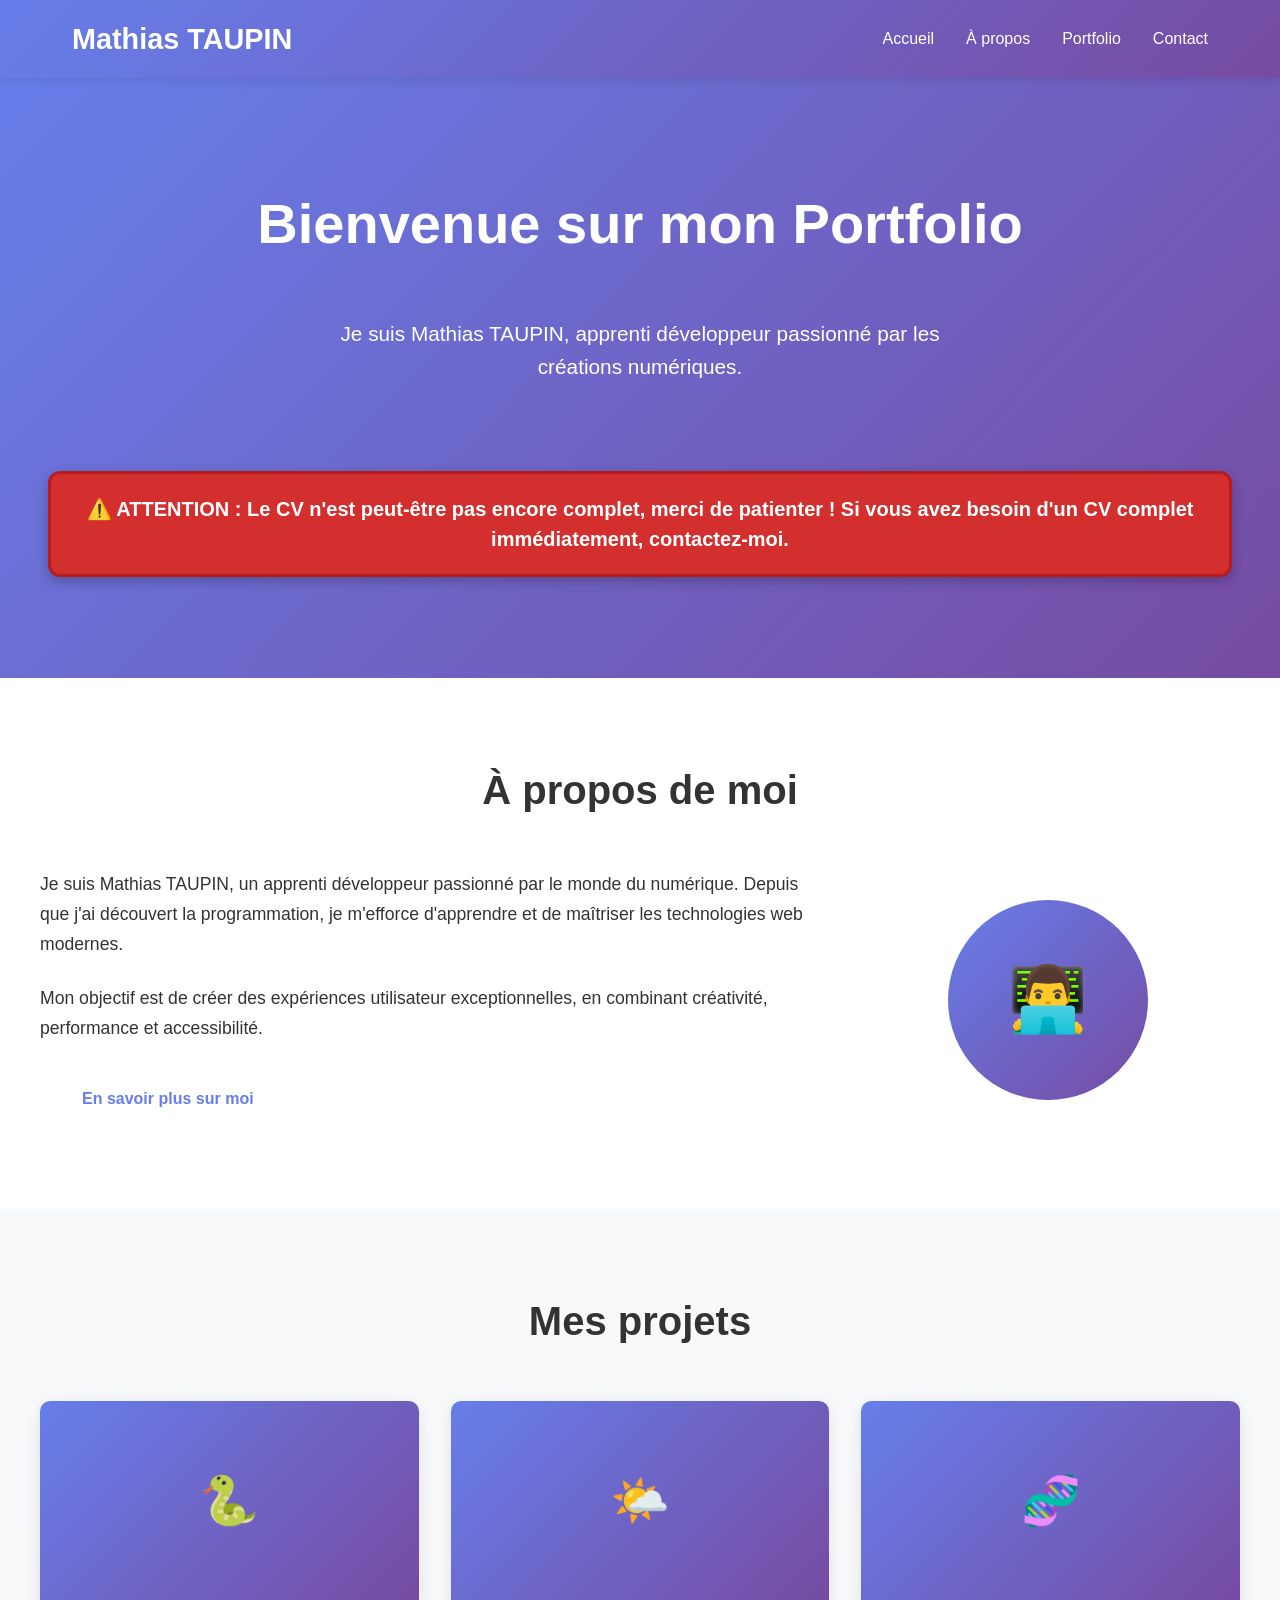
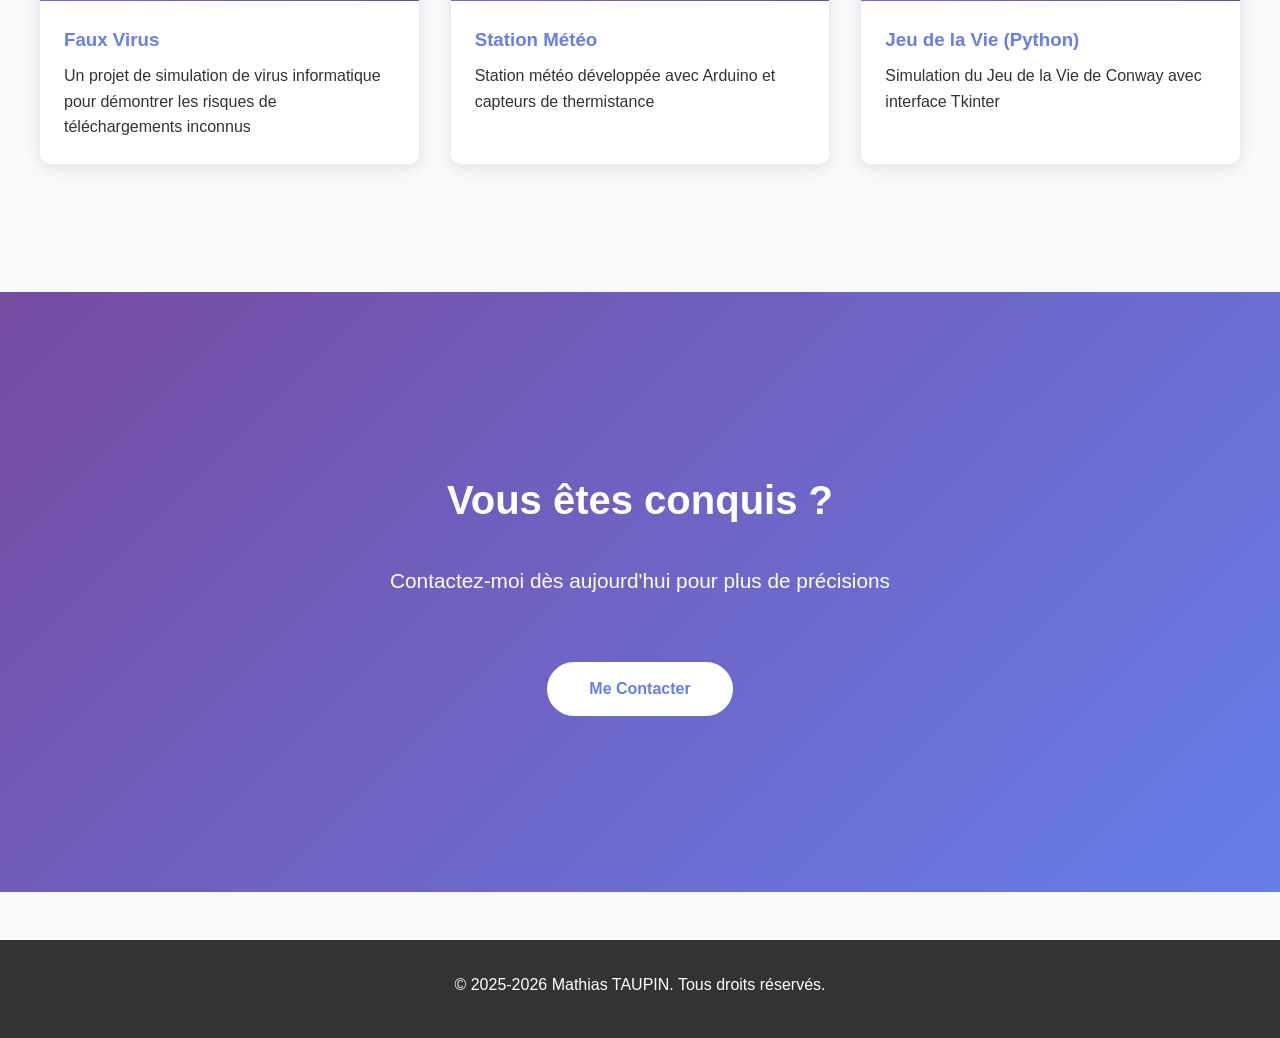
==== commit f3049f32: "Update warning message in index.html" ====
--- a/index.html
+++ b/index.html
@@ -26,7 +26,7 @@
     <section class="hero" id="accueil">
         <h1>Bienvenue sur mon Portfolio</h1>
         <p>Je suis Mathias TAUPIN, apprenti développeur passionné par les créations numériques.</p>
-        <a href="contact/index.html" class="warning-banner" style="display: inline-block; max-width: 1200px; width: calc(100% - 2rem); margin: 1.5rem auto 0; padding: 1.25rem 2rem; background-color: #d32f2f; color: #fff; border: 3px solid #b71c1c; border-radius: 0.75rem; font-size: 1.25rem; font-weight: 700; box-shadow: 0 4px 12px rgba(0, 0, 0, 0.25); text-decoration: none; text-align: center; line-height: 1.5; box-sizing: border-box;">⚠️ ATTENTION : Le CV n'est pas encore complet, merci de patienter ! Si vous avez besoin d'un CV complet immédiatement, contactez-moi.</a>
+        <a href="contact/index.html" class="warning-banner" style="display: inline-block; max-width: 1200px; width: calc(100% - 2rem); margin: 1.5rem auto 0; padding: 1.25rem 2rem; background-color: #d32f2f; color: #fff; border: 3px solid #b71c1c; border-radius: 0.75rem; font-size: 1.25rem; font-weight: 700; box-shadow: 0 4px 12px rgba(0, 0, 0, 0.25); text-decoration: none; text-align: center; line-height: 1.5; box-sizing: border-box;">⚠️ ATTENTION : Le CV n'est peut-être pas encore complet, merci de patienter ! Si vous avez besoin d'un CV complet immédiatement, contactez-moi.</a>
     </section>
 
     <!-- About Section -->
@@ -91,4 +91,4 @@
 
     <script src="js/script.js"></script>
 </body>
-</html>+</html>
